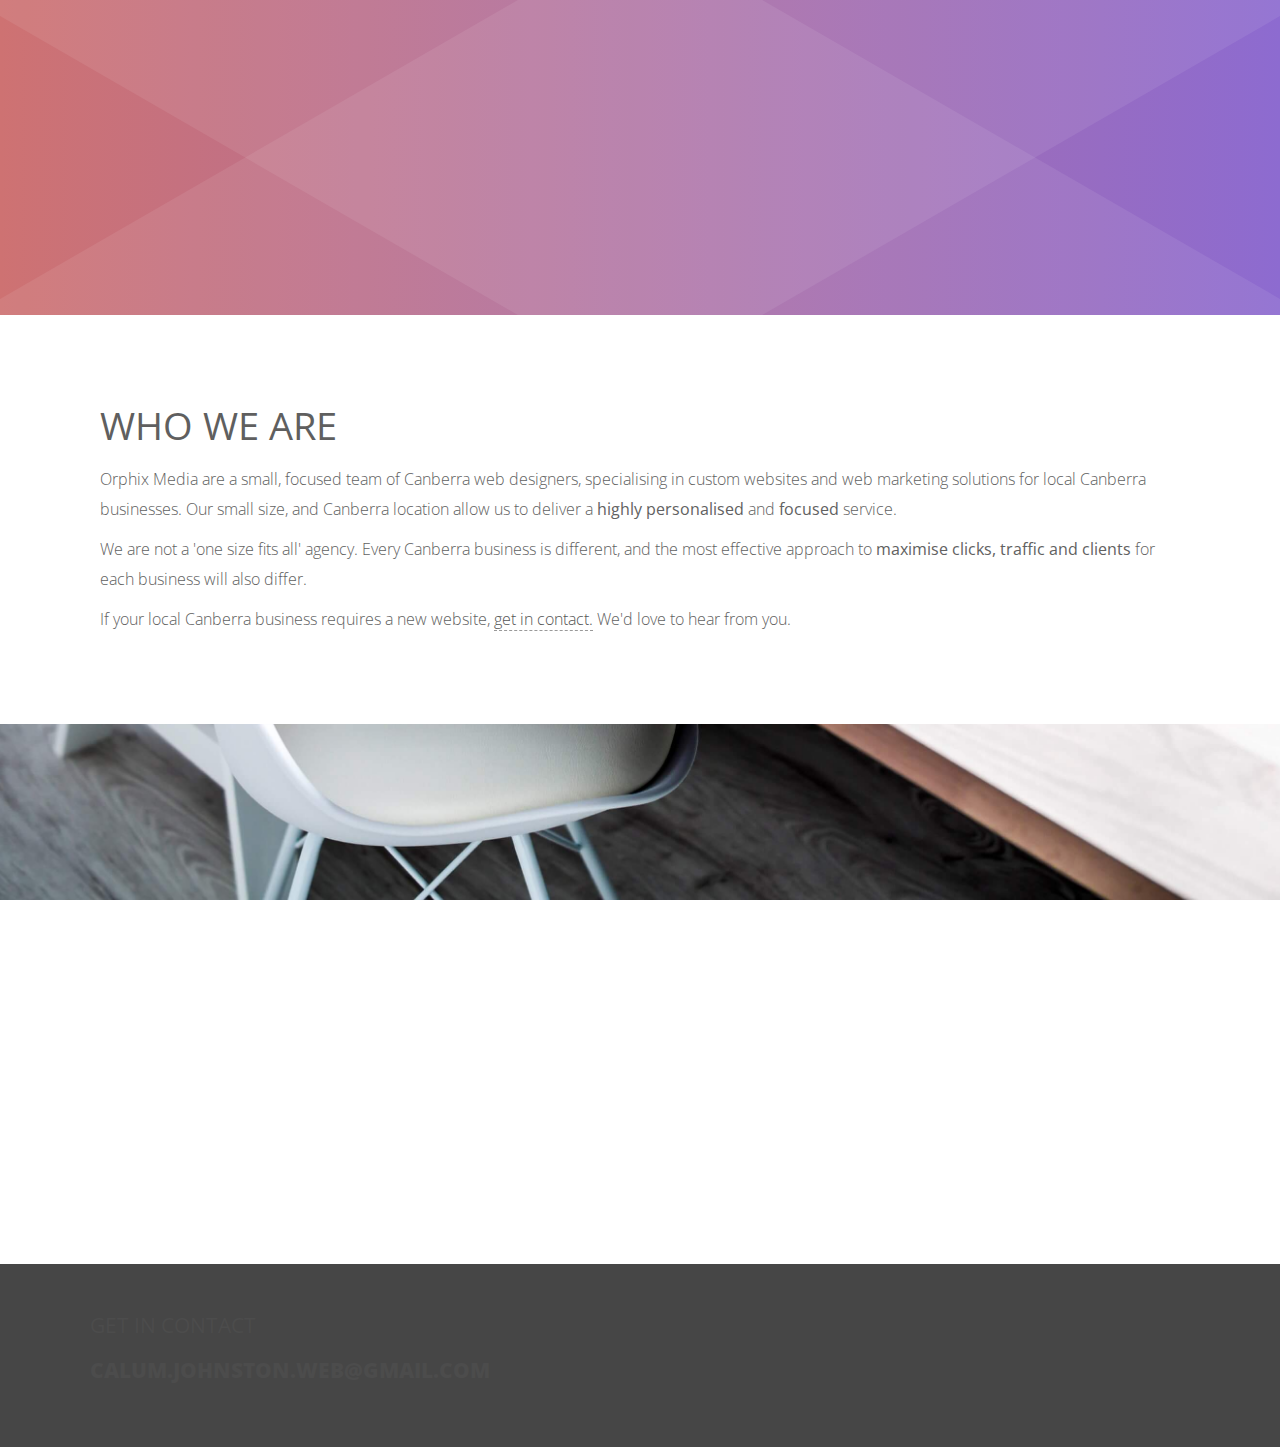
==== about-us/index.html @ 87609a52 "Emails" ====
<!doctype html>
<html>
    <head>
        <meta name="viewport" content="width=device-width, initial-scale=1">
        <meta charset="utf-8">
        <meta name="description" itemprop="description" content="We're Orphix Media, a Canberra based web design studio. We design, develop, and optimise websites for local businesses in Canberra - increasing clicks, traffic, and driving clients." />
        <meta name="keywords" itemprop="keywords" content="Canberra based web design, web design in canberra, canberra web designer, web design canberra, freelance web design, web designer, web developer, custom websites, custom web design" />
        <title>Orphix Media | Web Design Canberra </title>
        <link href="https://fonts.googleapis.com/css?family=Open+Sans:300,600" rel="stylesheet">
        <link href='https://fonts.googleapis.com/css?family=Merriweather:300,700' rel='stylesheet' type='text/css'>
        <link href="https://maxcdn.bootstrapcdn.com/font-awesome/4.4.0/css/font-awesome.min.css" rel="stylesheet">
        <link href="../css/style.css" rel="stylesheet">
        <link rel="stylesheet" type="text/css" href="../css/default.css" />
        <link rel="stylesheet" type="text/css" href="../css/component.css" />

        <script src="../js/modernizr.custom.js"></script>
    </head>
    <body>

        <header>
            <div class="container">
                <a class="logo-link"  href="/"><h1 class="logo"><i class="fa fa-rocket"></i>orphix media</h1></a>
                <i class="fa fa-bars toggle-menu"></i>
                <nav>
                    <ul>
                         <li><a href="/" >Home</a></li>
                         <li><a href="/web-design-canberra" >Web Design</a></li>
                         <li><a href="/blog/tips-for-improving-your-website" >Blog</a></li>
                        <li><a href="mailto:calum.johnston.web@gmail.com" >Contact us</a></li>
                    </ul>
                </nav>
            </div>
        </header>

        <section class="splash" style="height:35vh">
            <div class="container intro">
                <div class="lead-container">
                    <h1 id="lead-text">About Us</h1>
                    <h2><b>Orphix Media</b> Website Design Canberra</h2>
                    
               </div>
            </div>
        </section>

      <section class="upsell" style="padding:1em 0;background: #fff;padding: 5em 0;color: #616161;font-size: 16px;">
          <div style="max-width:1080px;margin:0 auto;">
            <h3 class="case-study-header" style="font-size:2.4em;color:#5f5f5f;margin:0;">WHO WE ARE</h3>
            <p>Orphix Media are a small, focused team of Canberra web designers, specialising in custom websites and web marketing solutions 
                for local Canberra businesses. Our small size, and Canberra location allow us to deliver a <b>highly personalised</b> 
                and <b>focused</b> service.</p>
            <p>We are not a 'one size fits all' agency. Every Canberra business is different, and the most effective approach to 
            <b> maximise clicks, traffic and clients</b> for each business will also differ.</p>
            <p>If your local Canberra business requires a new website, <a href="mailto:calum.johnston.web@gmail.com" style="border-bottom:1px dashed #999">get in contact.</a> We'd love to hear from you.</p>
            
    </div>   
        </section>
        <section id='laptop-desk' style="padding:0;height:60vh;background-position:top"></section>
        
        <section style="background: #464646;padding: 2em 0;">
            <div class="container intro">

                <div>
                    <h3 class="case-study-header" style="opacity:0.6;font-size:1.4em;margin:0"><a style='color:unset;text-align:left;display:inline;line-height:45px;' href="mailto:calum.johnston.web@gmail.com" >GET IN CONTACT<br><span style="font-weight:800;">calum.johnston.web@gmail.com</span></a></h3>
                </div>

            </div>
        </section>

        <script src="http://code.jquery.com/jquery-1.11.3.min.js"></script>
        <script src="../js/grid.js"></script>
        <script src="../js/script.js"></script>
    		<script>
    			$(function() {
    				Grid.init();
                });
                
                var offset = $('.upsell').offset().top;
                var navbar = $('header');
                var navbar_items = $('.logo,nav ul li a,header .toggle-menu');

                function navBarColor(){
                   
                    console.log("hello");
                    position = $(this).scrollTop();
                    if (position < offset) {
                        navbar.css('background', 'transparent');
                        navbar.css('border-bottom', 'none');
                        navbar_items.css('color','#fff');
                    }
                    else {
                        navbar.css('background', '#fff');
                        navbar.css('border-bottom', '1px solid #ececec');
                        navbar_items.css('color','#000');
                    }
                    ;
                }

                navBarColor();
                window.addEventListener('scroll', navBarColor);
                

    		</script>


    </body>
</html>
---- css/style.css ----
/* Animations */

@keyframes pulse {
  0%   { transform: scale(1); }
  50% { transform: scale(0.8); }
  100% { transform: scale(1); }
}

@keyframes spin {
  0%   { transform: rotate(30deg); }
  100% { transform: rotate(160deg); }
}
@keyframes spin2 {
  0%   { transform: rotate(0deg); }
  100% { transform: rotate(130deg); }
}
@keyframes slideInFromLeft {
  0% {
    opacity:0;
    transform: translateX(-30%);
  }
  100% {
    opacity:1;
    transform: translateX(0);
  }
}
@keyframes fadeIn {
  0% {
    opacity:0;
    transform: translateY(-100%);
  }
  50% {
    opacity:0.2;
    
  }
  100% {
    opacity:1;
    transform: translateY(0%);
  }
}
/* End Animations */

/* Resets, Clears & Defaults */

*, *:after, *:before {
    box-sizing: border-box;
}
html{
    overflow-y:auto;
}
body, input, textarea{
    padding: 0; margin: 0;
    font-family: 'Open Sans', sans-serif;
    font-size: 16px;
    line-height: 30px;
    color: #555;
    font-weight: 300;
}
input:focus, textarea:focus{
    outline: 0;
}

.bold-text{
  font-weight: bold;
}
h1, h2, h3, p{
    margin: 0 0 20px 0;
    position: relative;
    z-index: 6;
}
p.code{
    font-family:monospace;
    color:#888;
    padding-left:10px;
    border-left:3px solid #dcdcdc;
}
h1{
    font-size: 48px;
    line-height: 48px;
    font-weight: 300;

}
h2{
    font-size: 28px;
    font-weight: 300;
}
h3{
    font-size: 20px;
    font-weight: 600;
}

a{
    color: #999;
    text-decoration: none;
}


img{
    max-width: 100%;
}

::selection {
  background: #eee; /* WebKit/Blink Browsers */
}
::-moz-selection {
  background: #eee; /* Gecko Browsers */
}

p{
    font-size:16px;
}
/* End Resets, Clears & Defaults */

.container{
    width: 100%;
    max-width: 1100px;
    margin: 0 auto;

}
header{
    animation: 1s ease-out 0s 1 fadeIn;
    -webkit-animation-delay: 500ms; /* Safari 4.0 - 8.0 */
    animation-delay: 400ms;
    transform:translateY(-100%);
    animation-fill-mode: forwards;
}
#lead-text{
    width:440px;
    text-align:right;
}
.splash .container h2{
    width:100%;
    text-align:right;
}
.splash .container a{
    width:150px;
    text-align: left!important;
    margin-left:250px;
}
section{
    padding: 75px 20px;
}
.lead-container{
    animation: 800ms ease-out 0s 1 slideInFromLeft;
    animation-fill-mode: forwards;
    transform:translateX(-30%);
    animation-delay: 300ms;
    opacity:0;
    margin: 0 auto;
    width: 470px;
    border-right: 5px solid rgba(255,255,255,0.12);
    padding-right: 30px;
    cursor: default;
}

.case-study-header{
    font-family: 'Open Sans', helvetica, Arial, sans-serif;
    width: auto;
    border-bottom: none;
    font-size: 5.4rem;
    line-height: unset;
    padding: 0.4em 0.5rem 1.5rem 0;
    font-weight: 400;
    color: #505050;
    text-transform: uppercase;
    text-align: left;
}
article{
    font-family: 'Merriweather', Arial, sans-serif;
    margin-bottom:8em
}
article h4{
    color:#000;
    font-weight:600;
}
.example-code{
    padding-left: 1em;
    margin-top: 2em;
    border-left: 3px solid #e8e8e8;
}
.example-buttons{
    position: relative;
    bottom: -90px;
    text-align:right;
    width:100%;
    overflow:hidden;
    margin-right:10px;
}
.example-buttons p{
    font-family:'Segoe UI', Helvetica, Arial, sans-serif;
    font-size:1em;
    letter-spacing:1px;
    float:right;
    padding:0.2em 0.8em;
    border-radius:2px;
    text-transform: uppercase;
    font-weight:600;
}

pre{
    color:#888;
    margin-bottom:1em;
    border-left:3px solid #e8e8e8;
    padding-left:1em;
}
article p {
    color:#444;
    font-size:18px;
    margin-bottom:0.8em;
    font-family:'Merriweather', Arial, sans-serif;
  }
.ethos{
    padding-top: 4em;
    min-height: 350px;
}
.contact{
    height:50vh;
    min-height: 400px;
    padding: 0;
    padding-top: 40px;
}
#laptop-glow{
    background:url("../images/laptop-glow.jpg");
    background-position: center;
    background-size:cover;
    background-attachment: fixed;
    height:80vh;
}
#laptop-desk{
    background:url("../images/laptop-desk.jpg");
    background-position: center;
    background-size:cover;
    background-attachment: fixed;
    height:80vh;
}
.icon{
    font-size:2rem;
    color:#b66f94;
    margin-right:15px;
    width: 1.2em;
    display: inline-block;
}

.package-list li{
    padding:0.5em 0;
}
/* Features */
.features{
    overflow:hidden;
}
.feature{
    width:25%;
    float:left;
    padding:2em
}
.feature-title{
    font-weight:600;
}
#contact-div{
    padding:2em;
    width:35em;
    overflow:hidden;
    background:#fff;
    margin:0 auto;
}
#contact-div h3{
    width:100%;
    border-bottom:none;
    line-height: 1.25em;
    font-weight:800;
    font-size:3em;
    margin-bottom:0
}
#contact-div p{
    font-size:1.4em;
}
/*About us*/
.about-us{
    display:flex;
    align-items:center;
    height:500px;
}
.about-us div{
    max-width:1100px;
    margin: 0 auto;
    text-align: center;
}
.about-us div h2{
    font-size:4.2em;
    width: 1100px;
    line-height:1.3em;
    background: #EDEDED;
    padding:5px 20px 10px 20px;
}
.about-us div p{
    font-size:20px;
}
#tag-mobile{
    display:none;
}
.title-header{
    display:flex;
    align-items:center;
    height:140px;
}
.title-header h1{
    height:30%;
}
.title-header h1 div{
    min-width:230px;
    font-size: 34px;

    margin-bottom: 30px;
    height: 100%;
    width:30%;
    padding-right:30px;
    text-align: right;
    border-right:1px solid #999;
    display: flex;
    align-items: center;
    justify-content: flex-end;
}
/* portfolio */

.portfolio{
    background: #f9f9f9;
    padding: 0;
    overflow: auto;
    padding-top: 40px;
}
p{
    margin-bottom:10px;
}
article#hg{
    overflow: auto;
    height:auto;
    margin:0 auto;
    font-family:'Open Sans';
}
#hg p{
    font-family:'Open Sans';
    font-size:16px;
}
.title{
    float:left;
    width:30%;
    min-width:230px;
    margin-top:40px;
    border-right:1px solid #999;
    padding-right:30px;
    padding-top:0px;
    text-align: right;
    height:400px;
    transition:all 250ms ease-in-out;
}
.title h1{
    font-size:34px;
    margin-bottom:30px;
    line-height:40px;
}
.portfolio-image{
    padding:0px 0px;

}
.portfolio-right{
    float:left;
    width:70%;
    margin-top:40px;
    margin-bottom:100px;

}

.problem,.solution{
    width:50%;
    max-width:550px;
    float:left;
    padding:0px 40px;
}
.problem{

    padding-bottom: 0px;
}
.solution{
    padding-top:0px;
}

h3{
    font-weight:400;
    text-decoration: none;
    line-height:18px;
    padding-bottom: 3px;
}


@media (max-width: 1450px){

    .title{
        width:30%;

    }
}

@media (max-width: 900px){
    .about-us div{
        width:480px;
    }
    .about-us div h2{
        font-size:2.3em;
        width:auto;
        padding:5px 10px 10px 10px;
    }
    .problem,.solution{
        width:100%;
    }
    .solution h3{
        margin-top:40px;
    }
    .demo-div,.demo-img{
        width:100%!important;
    }
    .package-list{
        width:100%!important;
        margin:0!important;
    }
}
@media (max-width: 800px){
    .title{
        width:230px;
    }
    .portfolio-right{
        float:none;
        width:auto;
        overflow:auto;

    }
    .lead-container{
        width:unset!important;
    }
    .case-study-header{
        font-size:1.4em!important;
    }
    .feature{
        width:100%;
    }
 
}
@media (max-width: 580px){
    .about-us{
        height: 500px;
    }
    #tag-mobile{
        display: block;
        width: 180px;
        text-align: right;
    }
    #tag-mobile div{
        background: #EDEDED;
        display: inline-block;
        margin: 5px 0px;
        font-size: 32px;
        padding: 7px;
        width: auto;
    }
    .about-us div p{
        margin-top:40px;
        width: 100%;
        padding: 0px 30px;
    }
    .about-us div h2{
        display:none;
    }
    .portfolio{
        width:100%;
    }
    .title{
        height: auto;

        width:100%;
        margin: 0 auto;
    }
    .portfolio-right{
        padding-top:60px;
        width:100%;

    }
    .problem,.solution{
        padding-left:0px;
        padding-right:0px;
    }
    .title-header h1 div{
        width:100%;
    }
}
@media (max-width: 490px){
    .lead-container{
        width:300px;
        margin-top:-20px;
        text-align: right;
    }
    #lead-text{
        line-height:35px;
        width:auto;
        font-size:26px;
    }
    #sub-text{
        font-size:18px;
        width:auto;
    }
    .splash .container a{
        margin:0;
    }

}

@media (max-width: 340px){
    .lead-container{
        width:240px;
    }
    #lead-text{
        font-size:28px;
    }
    #sub-text{
        font-size:16px;
    }
}
.btn{
    display: inline-block;
    padding: 15px 30px;
    border-radius: 50px;
    color: #fff;
    border: 1px solid #fff;
    transition: 200ms;
    background: transparent;
    cursor: pointer;
}
.btn:hover{
    text-decoration: none;
    background: rgba(255,255,255,0.1);
}
.btn.yellow{
    color: #fbc93d;
    border: 1px sod #fbc93d;
}
.btn.smaller{
    padding: 10px 25px;
}
.btn .fa{
    margin-left: 10px;
}

header{

    padding: 0 20px;
    position: fixed;
    top: 0; left: 0;
    width: 100%;
    z-index: 200;
}
header .logo{
    float: left;
    font-family: 'Open Sans', sans-serif;
    padding: 13px 0;
    color:white;
    font-weight: 300;
    font-size: 22px;
    line-height: 30px;
    margin: 0;
}
header .logo .fa{
    font-size: 16px;
    position: relative;
    top: -1px;
    margin-right: 7px;
}
header nav{
    float: right;
}
header nav ul{
    padding: 0;
    margin: 0;
}
header nav ul li{
    display: inline-block;
    float: left;
}
header nav ul li a{
    display: inline-block;
    padding: 15px 20px;
    color: #fff;
    transition: 200ms;
}
header nav ul li a:hover, header nav ul li a.active{
    text-decoration: none;
    background: rgba(255,255,255,0.1);
}
header .toggle-menu{
    display: none;
}

.splash{
    background: linear-gradient(to right, #ce7272, #8d6bd0);
    height: 70vh;
    overflow: hidden;
    position: relative;
}
.splash:after{
    content: "";
    display: block;
    position: absolute;
    top: -40px; right: -40px; bottom: -40px; left: -40px;
    background: rgba(255,255,255,0.08);
    transform: rotate(30deg);
    animation: spin 60s infinite linear;
}
.splash:before{
    content: "";
    display: block;
    position: absolute;
    top: -40px; right: -40px; bottom: -40px; left: -40px;
    background: rgba(255,255,255,0.08);
    transform: rotate(150deg);
    animation: spin2 50s infinite linear;
}
.splash .container{
    color:#eee;
    position: relative;
    top: 48%;
    transform: translateY(-50%);
    z-index: 5;
}
.splash .container h1 .title-bold{
  font-weight:600;
}
.splash h2{
    margin-bottom: 40px;
    opacity: 0.6;
    font-size:22px;
}

.overview{
    text-align: center;

}
.overview:hover > div > div{
    transform:scale(1.0);
    transition:all 250ms ease-in-out;
}
.overview > div > div{
    float: left;
    padding:40px;

}
.overview > div > div:hover{
    transform:scale(1.05);
    transition:all 250ms ease-in-out;
}
.overview .fa{
    display: inline-block;
    font-size: 50px;
    width: 100px;
    height: 100px;
    border-radius: 50px;
    background: #f6f6f6;
    margin-bottom: 20px;
    padding-top: 25px;
}
.overview p{
    margin-bottom: 0;
}
.recent-projects{
    text-align: center;
}
.recent-projects > div > div{
    float: left;
    width: 33%;
    padding: 0 40px 0 40px;
}
.recent-projects .fa{
    display: inline-block;
    font-size: 50px;
    width: 100px;
    height: 100px;
    border-radius: 50px;
    background: #f6f6f6;
    margin-bottom: 20px;
    padding-top: 25px;
}
.recent-projects p{
    margin-bottom: 0;
}

.greybg{
    background: #33C1B4;
}
.blocks{
    display: flex;
    justify-content: space-between;
}
.blocks div{
    width:25%;
    min-width:250px;
}
.about{
    background: #33C1B4;
    position: relative;
    overflow: hidden;
    color:white;

}

.about img{
    position: absolute;
    top: 100px;
    left: 55%;
}
.about:nth-of-type(even) img{
    right: auto;
    left: 55%;
}
.about > div > div{
    width: 50%;
    float: left;
}
.about > div > div > p{
    margin-bottom: 40px;
}
.about:nth-of-type(odd) > div > div{
    float: left;
}
.about ul{
    margin: 0;
    padding: 0;
}
.about ul li{
    display: block;
    margin-bottom: 40px;
    padding-bottom: 20px;
}
.about ul li:last-child{
    margin-bottom: 0;
    padding-bottom: 0;
    border-bottom: 0;
}
.about ul li h3{
    margin: 0 0 5px 0;
    letter-spacing:1.2pt;
    font-weight:300;
}
.about ul li p:last-child{
    margin: 0;
}
.about ul li .fa{
    float: left;
    font-size: 24px;
    background: white;
    color: #33C1B4;
    width: 50px;
    height: 50px;
    display: inline-block;
    text-align: center;
    padding-top: 13px;
    border-radius: 25px;
    margin-right: 20px;
    margin-top: 7px;
}
.checkmark{
  color: #33C1B4;!important;
  font-size:26px!important;
  background:none!important;
  margin-right:20px;

}
.about ul li p{
    overflow: hidden;
}
section.components{
display:flex!important;
justify-content: flex-end!important;
}
section.components h1{
  margin-bottom:40px;
}
section.components li{
  list-style:none;
  padding-bottom:10px;
}





footer{
    background: #222;
    color: #ccc;
    padding: 0 20px;
}
footer .copyright{
    float: left;
    padding: 15px 0;
}
footer .copyright p{
    margin: 0;
}
footer .copyright a{
    color: #fff;
}
footer .social{
    float: right;
    padding: 15px 0;
}
footer .social a{
    margin-left: 10px;
    font-size: 20px;
    color: #ccc;
}
footer .social a:hover{
    color: #fff;
}

@media (max-width: 840px){
    section{
        padding: 80px 40px;
    }
    
    .splash .container h1,h2{
        padding: 0px 0px;
    }
    .recent-projects > div > div{
        padding: 0 20px;
    }
    .about img{
        right: 65%;
    }
    .about:nth-of-type(even) img{
        left: 65%;
    }
    .about > div > div{
        width: 60%;

    }
    .overview{
        padding-top:40px;
    }
    .overview > div{
        flex-direction:column;
        justify-content:center;
    }
    .overview > div > div{
        width:100%;
        margin-bottom:20px;
        border: ;
    }
    .overview > div > div p{
        padding:15px;
    }
    header nav ul li a{
        padding: 15px;
    }
    .pricing > div > div{
        width: 100% !important;
        float: none;
        margin: 0 0 20px 0 !important;
        box-shadow: none !important;
    }
    .pricing > div > div h3{
        background: #555 !important;
        color: #fff !important;
    }
    .pricing h2{
        margin-bottom: 40px;
    }
    #laptop-glow{
        height:30vh;
    }
    #laptop-desk{
        height:unset!important;
        padding:0!important;
    }
    #contact-div h3{
        font-size:2em;
        line-height:45px;
    }
    #contact-div h4{
        font-size:1.2em!important;
        line-height:24px;
    }
    #contact-div p{
        font-size:1em;
    }
    #contact-div .icon{
        float:left;
    }
    .case-study-header{
        font-size: 1.4rem;
        line-height: 35px;
        color:#505050
    }
    .package li{
        margin-bottom:1.4em
    }
    .ethos{
        padding-top:unset;
    }
    section{
        padding: 10px 30px!important;
    }
}

@media (max-width: 600px){
    .splash{
        padding: 100px 10px 40px 10px;
    }
    .recent-projects > div > div{
        float: none;
        width: 100%;
        margin-bottom: 40px;
        padding: 0;
    }
    .recent-projects > div > div:last-child{
        margin-bottom: 0;
    }
    .recent-projects p{
        overflow: hidden;
    }
    .about img{
        display: none;
    }
    .about > div > div{
        width: 100%;
        float: none;
    }
    .overview > div > div{
        float: none;
        width: 100%;
        margin-bottom: 40px;
        padding: 0;
    }
    .overview > div > div:last-child{
        margin-bottom: 0;
    }
    .overview p{
        overflow: hidden;
    }
    header nav{
        float: none;
        position: fixed;
        top: 56px;
        left: -300px;
        bottom: 0;
        width: 100%;
        max-width: 300px;
        background: #333;
        transition: 200ms;
    }
    header nav.visible{
        left: 0px;
        height: 100vh;
    }
    header nav ul li{
        display: block;
        float: none;
        width: 100%;
    }
    header nav ul li a{
        display: block;
        width: 100%;
        border-bottom: 1px solid rgba(255,255,255,0.1);

    }
    header .toggle-menu{
        display: block;
        color: white;
        position: absolute;
        right: 10px;
        top: 13px;
        font-size: 28px;
    }
    footer{
        text-align: center;
    }
    footer .copyright, footer .social{
        float: none;
    }
    footer .social{
        padding-top: 0;
    }
    .contact h1{
      font-size:18px;
    }
}
---- css/default.css ----
/* General Demo Style */
html { height: 100%; }

*,
*:after,
*:before {
	-webkit-box-sizing: border-box;
	-moz-box-sizing: border-box;
	box-sizing: border-box;
	padding: 0;
	margin: 0;
}

/* Clearfix hack by Nicolas Gallagher: http://nicolasgallagher.com/micro-clearfix-hack/ */
.clearfix:before,
.clearfix:after {
    content: " ";
    display: table;
}

.clearfix:after {
    clear: both;
}

.clearfix {
    *zoom: 1;
}

body {
    font-weight: 300;
    font-size: 15px;
    color: #333;
    overflow: scroll;
    overflow-x: hidden;
}

a {
	color: #555;
	text-decoration: none;
}

.container {
	width: 100%;
	position: relative;
}

.container > header {
	width: 90%;
	max-width: 1240px;
	margin: 0 auto;
	position: relative;
	padding: 0 30px 50px 30px;
}

.container > header {
	padding: 60px 30px 50px;
	text-align: center;
}

.container > header h1 {
	font-size: 34px;
	line-height: 38px;
	margin: 0 auto;
	font-weight: 700;
	color: #333;
}

.container > header h1 span {
	display: block;
	font-size: 20px;
	font-weight: 300;
}

.main > p {
	text-align: center;
	padding: 50px 20px;
}

/* Header Style */
.codrops-top {
	line-height: 24px;
	font-size: 11px;
	background: #fff;
	background: rgba(255, 255, 255, 0.5);
	text-transform: uppercase;
	z-index: 9999;
	position: relative;
	box-shadow: 1px 0px 2px rgba(0,0,0,0.2);
}

.codrops-top a {
	padding: 0px 10px;
	letter-spacing: 1px;
	color: #333;
	display: inline-block;
}

.codrops-top a:hover {
	background: rgba(255,255,255,0.8);
	color: #000;
}

.codrops-top span.right {
	float: right;
}

.codrops-top span.right a {
	float: left;
	display: block;
}
---- css/component.css ----
.og-grid {
	list-style: none;
	padding: 20px 0;
	margin: 0 auto;
	text-align: center;
	width: 100%;
	max-height: 650px;
}
.og-grid img{
	-webkit-filter: grayscale(100%);
	filter: grayscale(100%);
	transition: all 100ms;
}
.og-grid img:hover{
	-webkit-filter: grayscale(0%);
	filter: grayscale(0%);
}
.og-expander img, .og-expanded img{
	-webkit-filter: grayscale(0%);
	filter: grayscale(0%);
}

.og-grid li {
	display: inline-block;
	margin: 10px 5px 0 5px;
	vertical-align: top;
	height: 250px;
}

.og-grid li > a,
.og-grid li > a img {
	border: none;
	outline: none;
	display: block;
	position: relative;
}

.og-grid li.og-expanded > a::after {
	top: auto;
	border: solid transparent;
	content: " ";
	height: 0;
	width: 0;
	position: absolute;
	pointer-events: none;
	border-bottom-color: #F9F9F9;
	border-width: 15px;
	left: 50%;
	margin: -20px 0 0 -15px;
}

.og-expander {
	position: absolute;
	background: #F9F9F9;
	top: auto;
	left: 0;
	width: 100%;
	margin-top: 10px;
	text-align: left;
	max-height: 400px;
	overflow: hidden;
}

.og-expander-inner {
	padding: 50px 30px;
	max-height: 400px;
}

.og-close {
	position: absolute;
	width: 40px;
	height: 40px;
	top: 20px;
	right: 20px;
	cursor: pointer;
}

.og-close::before,
.og-close::after {
	content: '';
	position: absolute;
	width: 100%;
	top: 50%;
	height: 1px;
	background: #888;
	-webkit-transform: rotate(45deg);
	-moz-transform: rotate(45deg);
	transform: rotate(45deg);
}

.og-close::after {
	-webkit-transform: rotate(-45deg);
	-moz-transform: rotate(-45deg);
	transform: rotate(-45deg);
}

.og-close:hover::before,
.og-close:hover::after {
	background: #333;
}

.og-fullimg,
.og-details {
	width: 50%;
	float: left;
	height: 100%;
	overflow: hidden;
	position: relative;
}

.og-details {
	padding: 0 40px 0 20px;
}

.og-fullimg {
	text-align: center;
}

.og-fullimg img {
	display: inline-block;
	max-height: 100%;
	max-width: 100%;
}

.og-details h3 {
	font-weight: 300;
	font-size: 42px;
	padding: 40px 0 10px;
	margin-bottom: 10px;
	line-height: 1.1em;

}

.og-details p {
	font-weight: 400;
	font-size: 16px;
	line-height: 22px;
	color: #999;
}

.og-details a.expand-link {
	font-weight: 700;
	font-size: 16px;
	color: #333;
	text-transform: uppercase;
	letter-spacing: 2px;
	padding: 10px 20px;
	border: 3px solid #333;
	display: inline-block;
	margin: 30px 0 0;
	outline: none;
}

.og-details a.expand-link::before {
	content: '\2192';
	display: inline-block;
	margin-right: 10px;
}

.og-details a.expand-link:hover {
	border-color: #999;
	color: #999;
}

.og-loading {
	width: 20px;
	height: 20px;
	border-radius: 50%;
	background: #ddd;
	box-shadow: 0 0 1px #ccc, 15px 30px 1px #ccc, -15px 30px 1px #ccc;
	position: absolute;
	top: 50%;
	left: 50%;
	margin: -25px 0 0 -25px;
	-webkit-animation: loader 0.5s infinite ease-in-out both;
	-moz-animation: loader 0.5s infinite ease-in-out both;
	animation: loader 0.5s infinite ease-in-out both;
}

@-webkit-keyframes loader {
	0% { background: #ddd; }
	33% { background: #ccc; box-shadow: 0 0 1px #ccc, 15px 30px 1px #ccc, -15px 30px 1px #ddd; }
	66% { background: #ccc; box-shadow: 0 0 1px #ccc, 15px 30px 1px #ddd, -15px 30px 1px #ccc; }
}

@-moz-keyframes loader {
	0% { background: #ddd; }
	33% { background: #ccc; box-shadow: 0 0 1px #ccc, 15px 30px 1px #ccc, -15px 30px 1px #ddd; }
	66% { background: #ccc; box-shadow: 0 0 1px #ccc, 15px 30px 1px #ddd, -15px 30px 1px #ccc; }
}

@keyframes loader {
	0% { background: #ddd; }
	33% { background: #ccc; box-shadow: 0 0 1px #ccc, 15px 30px 1px #ccc, -15px 30px 1px #ddd; }
	66% { background: #ccc; box-shadow: 0 0 1px #ccc, 15px 30px 1px #ddd, -15px 30px 1px #ccc; }
}
@media screen and (max-width: 1000px){
	.og-grid{max-height:600px;}
	.og-grid a, .og-grid li, .og-grid img{max-width:240px!important;}

}
@media screen and (max-width: 830px) {
	.og-expander h3 { font-size: 32px; }
	.og-expander p { font-size: 13px; }
	.og-expander a { font-size: 12px; }
	.og-grid{max-height:450px;}
	.og-grid a, .og-grid li,.og-grid img{max-width:200px!important;}
	.overview{
		padding-bottom:20px;
	}
	.feature{
		padding-top:20px;
	}
}

@media screen and (max-width: 650px) {

	.og-fullimg { display: none; }
	.og-details { float: none; width: 100%; }

}
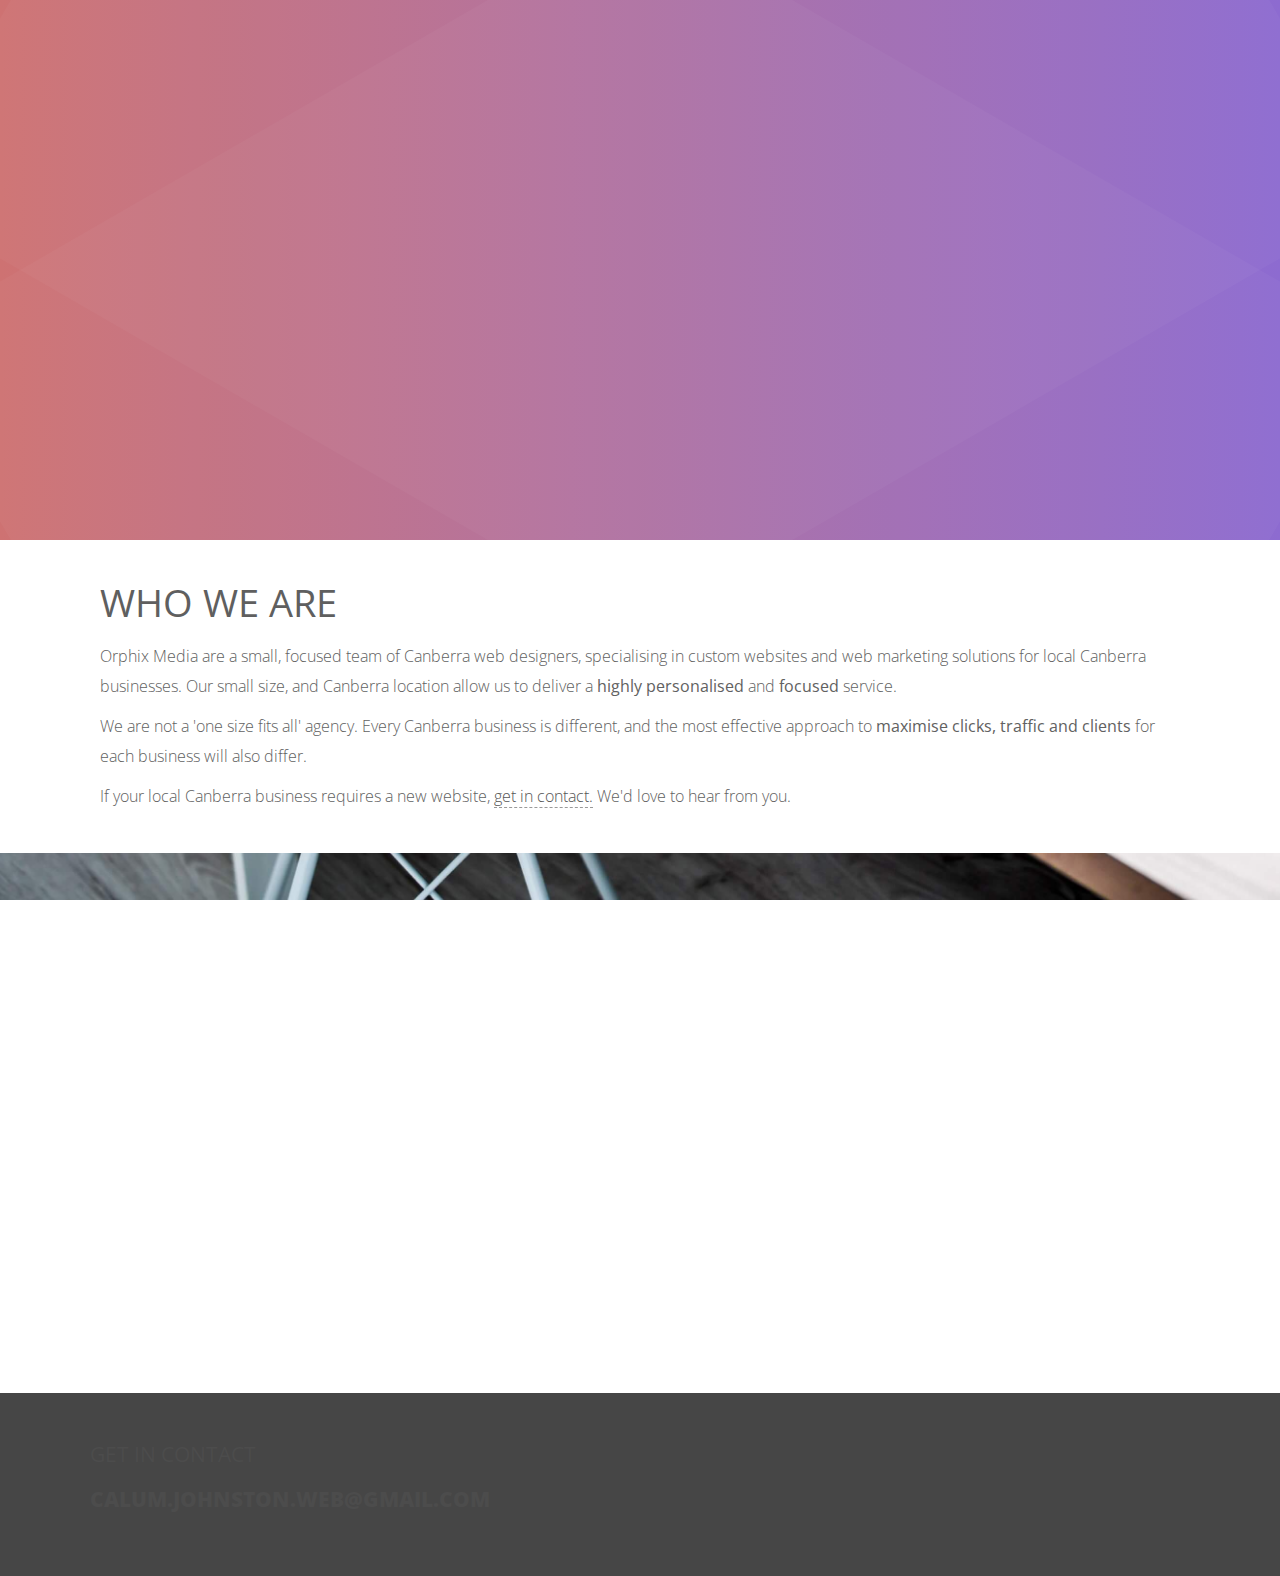
==== commit 09887cd5: "jquery fix" ====
--- a/about-us/index.html
+++ b/about-us/index.html
@@ -66,7 +66,7 @@
             </div>
         </section>
 
-        <script src="http://code.jquery.com/jquery-1.11.3.min.js"></script>
+        <script src="https://code.jquery.com/jquery-1.11.3.min.js"></script>
         <script src="../js/grid.js"></script>
         <script src="../js/script.js"></script>
     		<script>
--- a/css/style.css
+++ b/css/style.css
@@ -138,7 +138,7 @@
     margin-left:250px;
 }
 section{
-    padding: 75px 20px;
+    padding: 2em!important;
 }
 .lead-container{
     animation: 800ms ease-out 0s 1 slideInFromLeft;
@@ -149,7 +149,6 @@
     margin: 0 auto;
     width: 470px;
     border-right: 5px solid rgba(255,255,255,0.12);
-    padding-right: 30px;
     cursor: default;
 }
 
@@ -224,14 +223,14 @@
     background-position: center;
     background-size:cover;
     background-attachment: fixed;
-    height:80vh;
+    height:40vh;
 }
 #laptop-desk{
     background:url("../images/laptop-desk.jpg");
     background-position: center;
     background-size:cover;
     background-attachment: fixed;
-    height:80vh;
+    height:40vh;
 }
 .icon{
     font-size:2rem;
@@ -580,7 +579,7 @@
     margin: 0;
 }
 header nav ul li{
-    display: inline-block;
+    list-style:none;
     float: left;
 }
 header nav ul li a{
@@ -599,7 +598,8 @@
 
 .splash{
     background: linear-gradient(to right, #ce7272, #8d6bd0);
-    height: 70vh;
+    height: auto;
+    min-height: 60vh;
     overflow: hidden;
     position: relative;
 }
@@ -608,24 +608,22 @@
     display: block;
     position: absolute;
     top: -40px; right: -40px; bottom: -40px; left: -40px;
-    background: rgba(255,255,255,0.08);
+    background: rgba(255,255,255,0.03);
     transform: rotate(30deg);
-    animation: spin 60s infinite linear;
+    animation: spin 120s infinite linear;
 }
 .splash:before{
     content: "";
     display: block;
     position: absolute;
     top: -40px; right: -40px; bottom: -40px; left: -40px;
-    background: rgba(255,255,255,0.08);
+    background: rgba(255,255,255,0.03);
     transform: rotate(150deg);
-    animation: spin2 50s infinite linear;
+    animation: spin2 90s infinite linear;
 }
 .splash .container{
     color:#eee;
     position: relative;
-    top: 48%;
-    transform: translateY(-50%);
     z-index: 5;
 }
 .splash .container h1 .title-bold{
@@ -764,7 +762,7 @@
     margin-top: 7px;
 }
 .checkmark{
-  color: #33C1B4;!important;
+  color: #33C1B4!important;
   font-size:26px!important;
   background:none!important;
   margin-right:20px;
@@ -907,6 +905,15 @@
 }
 
 @media (max-width: 600px){
+    #analyser-loadingbar{
+        width:100%!important;
+        top:0!important;
+
+    }
+    #analyser-loadingbar-value{
+        margin-top:1.5em!important;
+        margin-bottom:1em!important;
+    }
     .splash{
         padding: 100px 10px 40px 10px;
     }
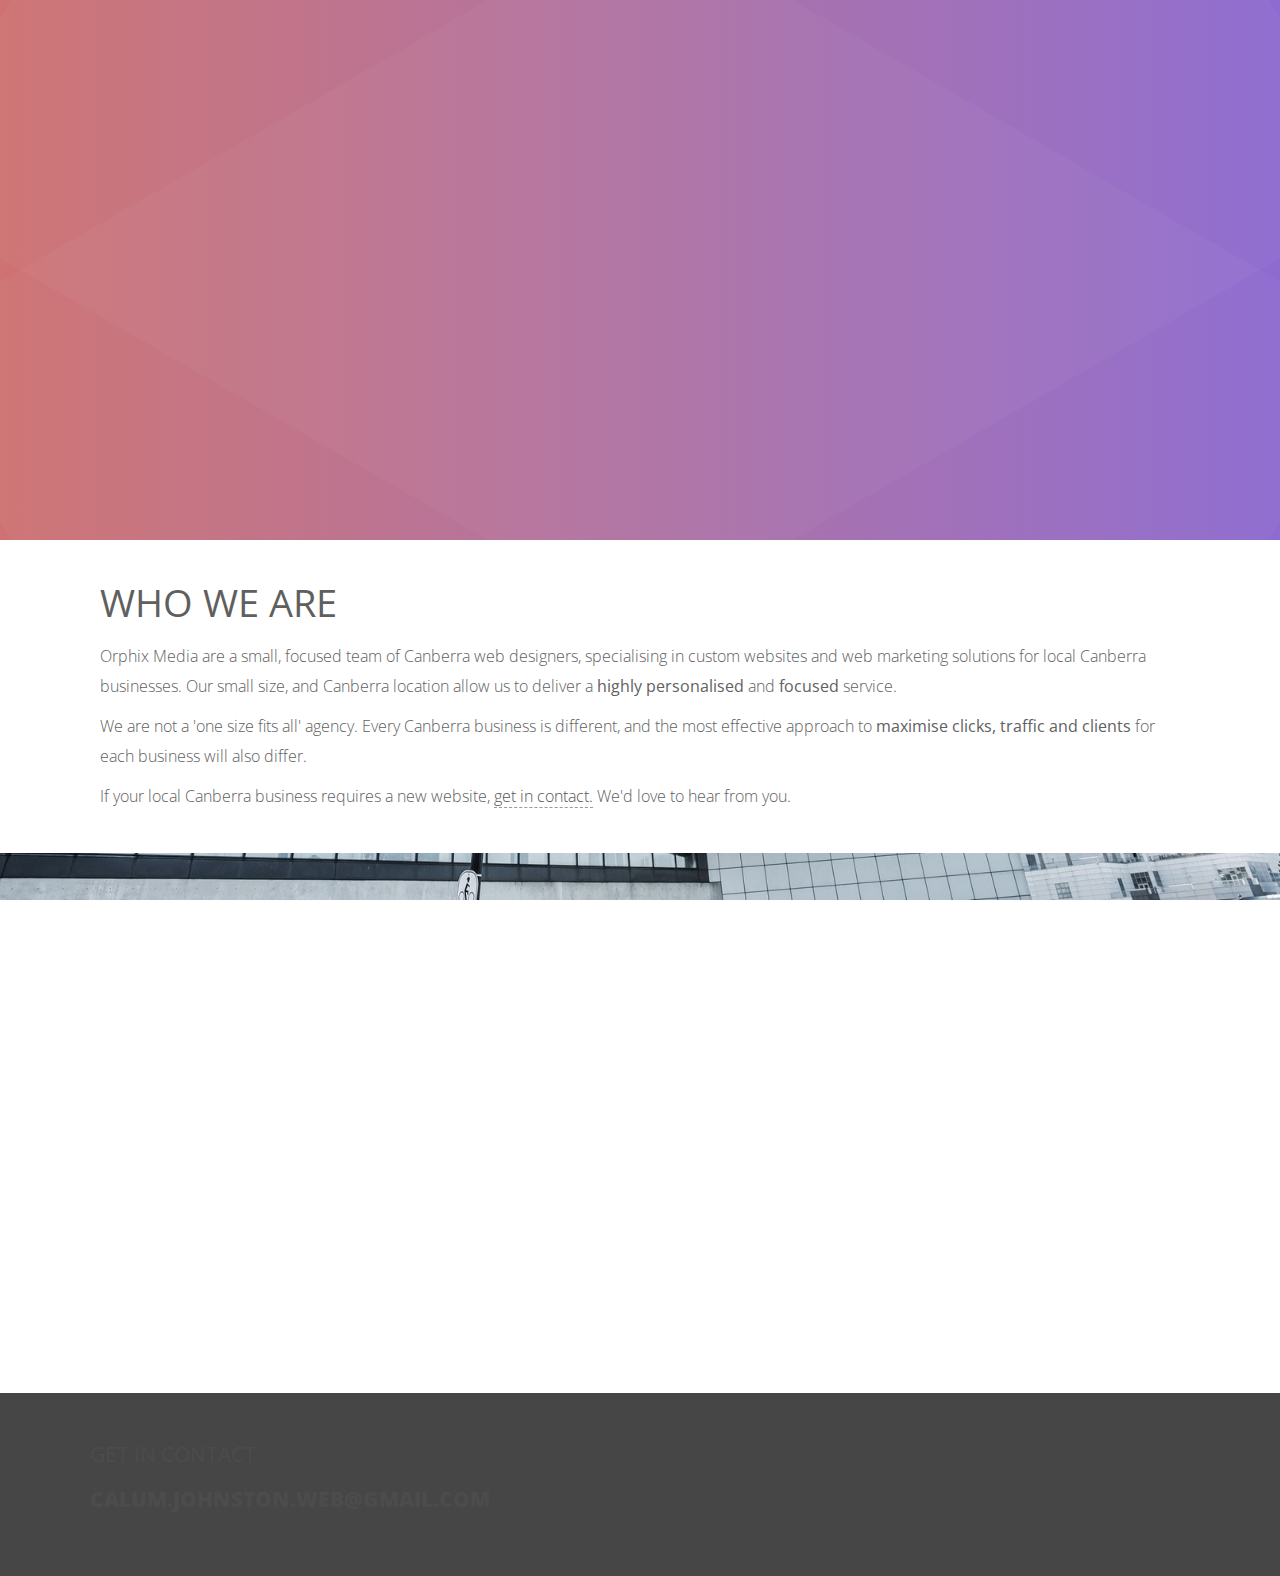
==== commit 63f39839: "tracking" ====
--- a/about-us/index.html
+++ b/about-us/index.html
@@ -1,106 +1,119 @@
 <!doctype html>
 <html>
-    <head>
-        <meta name="viewport" content="width=device-width, initial-scale=1">
-        <meta charset="utf-8">
-        <meta name="description" itemprop="description" content="We're Orphix Media, a Canberra based web design studio. We design, develop, and optimise websites for local businesses in Canberra - increasing clicks, traffic, and driving clients." />
-        <meta name="keywords" itemprop="keywords" content="Canberra based web design, web design in canberra, canberra web designer, web design canberra, freelance web design, web designer, web developer, custom websites, custom web design" />
-        <title>Orphix Media | Web Design Canberra </title>
-        <link href="https://fonts.googleapis.com/css?family=Open+Sans:300,600" rel="stylesheet">
-        <link href='https://fonts.googleapis.com/css?family=Merriweather:300,700' rel='stylesheet' type='text/css'>
-        <link href="https://maxcdn.bootstrapcdn.com/font-awesome/4.4.0/css/font-awesome.min.css" rel="stylesheet">
-        <link href="../css/style.css" rel="stylesheet">
-        <link rel="stylesheet" type="text/css" href="../css/default.css" />
-        <link rel="stylesheet" type="text/css" href="../css/component.css" />
 
-        <script src="../js/modernizr.custom.js"></script>
-    </head>
-    <body>
+<head>
+    <meta name="viewport" content="width=device-width, initial-scale=1">
+    <meta charset="utf-8">
+    <meta name="description" itemprop="description" content="We're Orphix Media, a Canberra based web design studio. We design, develop, and optimise websites for local businesses in Canberra - increasing clicks, traffic, and driving clients.">
+    <meta name="keywords" itemprop="keywords" content="Canberra based web design, web design in canberra, canberra web designer, web design canberra, freelance web design, web designer, web developer, custom websites, custom web design">
+    <title>Orphix Media | Web Design Canberra </title>
+    <link href="https://fonts.googleapis.com/css?family=Open+Sans:300,600" rel="stylesheet">
+    <link href='https://fonts.googleapis.com/css?family=Merriweather:300,700' rel='stylesheet' type='text/css'>
+    <link href="https://maxcdn.bootstrapcdn.com/font-awesome/4.4.0/css/font-awesome.min.css" rel="stylesheet">
+    <link href="../css/style.css" rel="stylesheet">
+    <link rel="stylesheet" type="text/css" href="../css/default.css" />
+    <link rel="stylesheet" type="text/css" href="../css/component.css" />
 
-        <header>
-            <div class="container">
-                <a class="logo-link"  href="/"><h1 class="logo"><i class="fa fa-rocket"></i>orphix media</h1></a>
-                <i class="fa fa-bars toggle-menu"></i>
-                <nav>
-                    <ul>
-                         <li><a href="/" >Home</a></li>
-                         <li><a href="/web-design-canberra" >Web Design</a></li>
-                         <li><a href="/blog/tips-for-improving-your-website" >Blog</a></li>
-                        <li><a href="mailto:calum.johnston.web@gmail.com" >Contact us</a></li>
-                    </ul>
-                </nav>
-            </div>
-        </header>
+    <script src="../js/modernizr.custom.js"></script>
+    <!-- Global site tag (gtag.js) - Google Analytics -->
+    <script async src="https://www.googletagmanager.com/gtag/js?id=UA-121799577-1"></script>
+    <script>
+        window.dataLayer = window.dataLayer || [];
 
-        <section class="splash" style="height:35vh">
-            <div class="container intro">
-                <div class="lead-container">
-                    <h1 id="lead-text">About Us</h1>
-                    <h2><b>Orphix Media</b> Website Design Canberra</h2>
-                    
-               </div>
-            </div>
-        </section>
+        function gtag() {
+            dataLayer.push(arguments);
+        }
+        gtag('js', new Date());
 
-      <section class="upsell" style="padding:1em 0;background: #fff;padding: 5em 0;color: #616161;font-size: 16px;">
-          <div style="max-width:1080px;margin:0 auto;">
-            <h3 class="case-study-header" style="font-size:2.4em;color:#5f5f5f;margin:0;">WHO WE ARE</h3>
-            <p>Orphix Media are a small, focused team of Canberra web designers, specialising in custom websites and web marketing solutions 
-                for local Canberra businesses. Our small size, and Canberra location allow us to deliver a <b>highly personalised</b> 
-                and <b>focused</b> service.</p>
-            <p>We are not a 'one size fits all' agency. Every Canberra business is different, and the most effective approach to 
-            <b> maximise clicks, traffic and clients</b> for each business will also differ.</p>
-            <p>If your local Canberra business requires a new website, <a href="mailto:calum.johnston.web@gmail.com" style="border-bottom:1px dashed #999">get in contact.</a> We'd love to hear from you.</p>
-            
-    </div>   
-        </section>
-        <section id='laptop-desk' style="padding:0;height:60vh;background-position:top"></section>
-        
-        <section style="background: #464646;padding: 2em 0;">
-            <div class="container intro">
+        gtag('config', 'UA-121799577-1');
+    </script>
+</head>
 
-                <div>
-                    <h3 class="case-study-header" style="opacity:0.6;font-size:1.4em;margin:0"><a style='color:unset;text-align:left;display:inline;line-height:45px;' href="mailto:calum.johnston.web@gmail.com" >GET IN CONTACT<br><span style="font-weight:800;">calum.johnston.web@gmail.com</span></a></h3>
-                </div>
+<body>
+
+    <header>
+        <div class="container">
+            <a class="logo-link" href="/">
+                <h1 class="logo"><i class="fa fa-rocket"></i>orphix media</h1>
+            </a>
+            <i class="fa fa-bars toggle-menu"></i>
+            <nav>
+                <ul>
+                    <li><a href="/">Home</a></li>
+                    <li><a href="/web-design-canberra">Web Design</a></li>
+                    <li><a href="/blog/tips-for-improving-your-website">Blog</a></li>
+                    <li><a href="mailto:calum.johnston.web@gmail.com">Contact us</a></li>
+                </ul>
+            </nav>
+        </div>
+    </header>
+
+    <section class="splash" style="height:35vh">
+        <div class="container intro">
+            <div class="lead-container">
+                <h1 id="lead-text">About Us</h1>
+                <h2><b>Orphix Media</b> Website Design Canberra</h2>
 
             </div>
-        </section>
+        </div>
+    </section>
 
-        <script src="https://code.jquery.com/jquery-1.11.3.min.js"></script>
-        <script src="../js/grid.js"></script>
-        <script src="../js/script.js"></script>
-    		<script>
-    			$(function() {
-    				Grid.init();
-                });
-                
-                var offset = $('.upsell').offset().top;
-                var navbar = $('header');
-                var navbar_items = $('.logo,nav ul li a,header .toggle-menu');
+    <section class="upsell" style="padding:1em 0;background: #fff;padding: 5em 0;color: #616161;font-size: 16px;">
+        <div style="max-width:1080px;margin:0 auto;">
+            <h3 class="case-study-header" style="font-size:2.4em;color:#5f5f5f;margin:0;">WHO WE ARE</h3>
+            <p>Orphix Media are a small, focused team of Canberra web designers, specialising in custom websites and web marketing
+                solutions for local Canberra businesses. Our small size, and Canberra location allow us to deliver a <b>highly personalised</b>                and <b>focused</b> service.</p>
+            <p>We are not a 'one size fits all' agency. Every Canberra business is different, and the most effective approach
+                to
+                <b> maximise clicks, traffic and clients</b> for each business will also differ.</p>
+            <p>If your local Canberra business requires a new website, <a href="mailto:calum.johnston.web@gmail.com" style="border-bottom:1px dashed #999">get in contact.</a>                We'd love to hear from you.</p>
 
-                function navBarColor(){
-                   
-                    console.log("hello");
-                    position = $(this).scrollTop();
-                    if (position < offset) {
-                        navbar.css('background', 'transparent');
-                        navbar.css('border-bottom', 'none');
-                        navbar_items.css('color','#fff');
-                    }
-                    else {
-                        navbar.css('background', '#fff');
-                        navbar.css('border-bottom', '1px solid #ececec');
-                        navbar_items.css('color','#000');
-                    }
-                    ;
-                }
+        </div>
+    </section>
+    <section id='laptop-desk' style="padding:0;height:60vh;background-position:top"></section>
 
-                navBarColor();
-                window.addEventListener('scroll', navBarColor);
-                
+    <section style="background: #464646;padding: 2em 0;">
+        <div class="container intro">
 
-    		</script>
+            <div>
+                <h3 class="case-study-header" style="opacity:0.6;font-size:1.4em;margin:0"><a style='color:unset;text-align:left;display:inline;line-height:45px;' href="mailto:calum.johnston.web@gmail.com">GET IN CONTACT<br><span style="font-weight:800;">calum.johnston.web@gmail.com</span></a></h3>
+            </div>
+
+        </div>
+    </section>
+
+    <script src="https://code.jquery.com/jquery-1.11.3.min.js"></script>
+    <script src="../js/grid.js"></script>
+    <script src="../js/script.js"></script>
+    <script>
+        $(function () {
+            Grid.init();
+        });
+
+        var offset = $('.upsell').offset().top;
+        var navbar = $('header');
+        var navbar_items = $('.logo,nav ul li a,header .toggle-menu');
+
+        function navBarColor() {
+
+            console.log("hello");
+            position = $(this).scrollTop();
+            if (position < offset) {
+                navbar.css('background', 'transparent');
+                navbar.css('border-bottom', 'none');
+                navbar_items.css('color', '#fff');
+            } else {
+                navbar.css('background', '#fff');
+                navbar.css('border-bottom', '1px solid #ececec');
+                navbar_items.css('color', '#000');
+            };
+        }
+
+        navBarColor();
+        window.addEventListener('scroll', navBarColor);
+    </script>
 
 
-    </body>
-</html>
+</body>
+
+</html>--- a/css/style.css
+++ b/css/style.css
@@ -125,7 +125,6 @@
     animation-fill-mode: forwards;
 }
 #lead-text{
-    width:440px;
     text-align:right;
 }
 .splash .container h2{
@@ -148,7 +147,6 @@
     opacity:0;
     margin: 0 auto;
     width: 470px;
-    border-right: 5px solid rgba(255,255,255,0.12);
     cursor: default;
 }
 
@@ -210,7 +208,7 @@
   }
 .ethos{
     padding-top: 4em;
-    min-height: 350px;
+    height:auto;
 }
 .contact{
     height:50vh;
@@ -365,7 +363,7 @@
     float:left;
     width:70%;
     margin-top:40px;
-    margin-bottom:100px;
+    margin-bottom:5em;
 
 }
 
@@ -625,6 +623,7 @@
     color:#eee;
     position: relative;
     z-index: 5;
+    margin-top:9em;
 }
 .splash .container h1 .title-bold{
   font-weight:600;
--- a/css/default.css
+++ b/css/default.css
@@ -11,7 +11,7 @@
 	margin: 0;
 }
 
-/* Clearfix hack by Nicolas Gallagher: http://nicolasgallagher.com/micro-clearfix-hack/ */
+/* Clearfix hack by Nicolas Gallagher: https://nicolasgallagher.com/micro-clearfix-hack/ */
 .clearfix:before,
 .clearfix:after {
     content: " ";
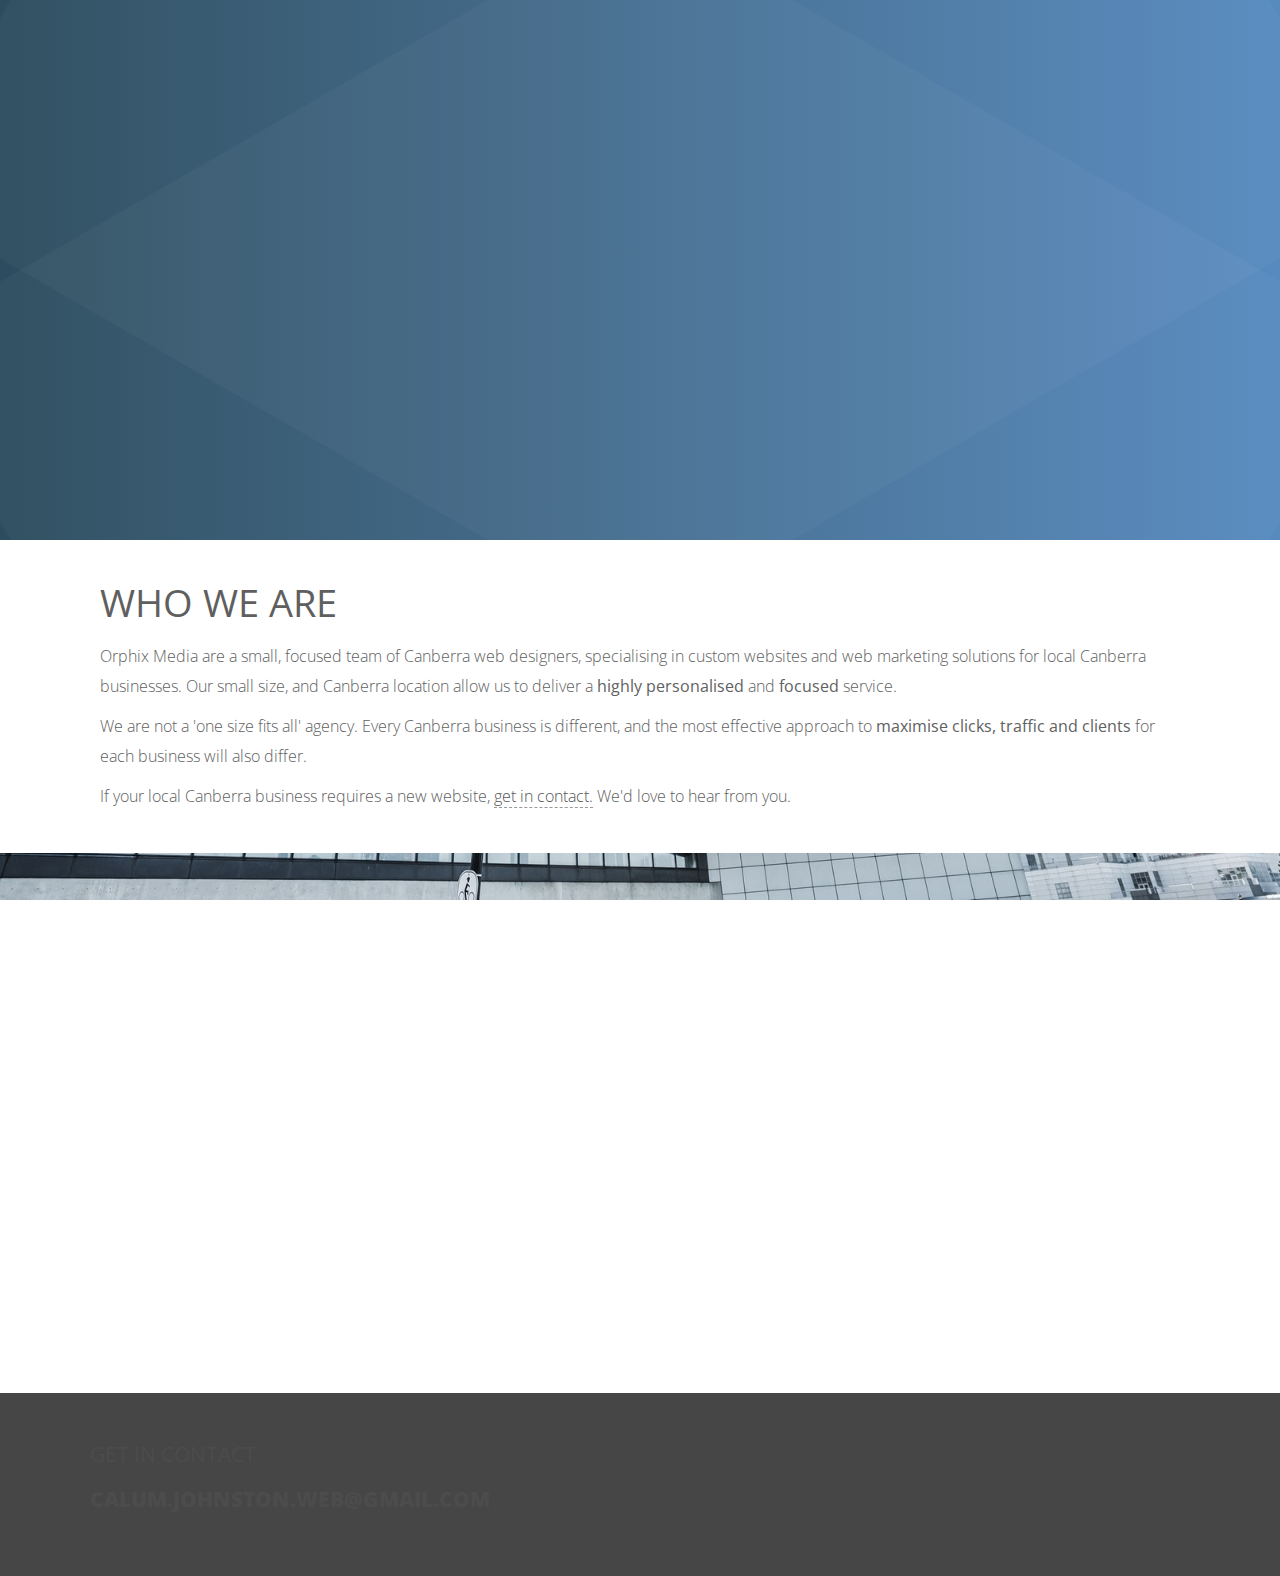
==== commit df6c7e8e: "Update" ====
--- a/about-us/index.html
+++ b/about-us/index.html
@@ -34,7 +34,7 @@
     <header>
         <div class="container">
             <a class="logo-link" href="/">
-                <h1 class="logo"><i class="fa fa-rocket"></i>orphix media</h1>
+                <h1 class="logo">orphix media</h1>
             </a>
             <i class="fa fa-bars toggle-menu"></i>
             <nav>
--- a/css/style.css
+++ b/css/style.css
@@ -125,7 +125,14 @@
     animation-fill-mode: forwards;
 }
 #lead-text{
+    font-size:62px;
+    line-height:62px;
     text-align:right;
+}
+.splash-cont {
+    background: url("../images/bg.jpg");
+    background-size: cover;
+    background-position: center;
 }
 .splash .container h2{
     width:100%;
@@ -146,7 +153,7 @@
     animation-delay: 300ms;
     opacity:0;
     margin: 0 auto;
-    width: 470px;
+    width: 74em;
     cursor: default;
 }
 
@@ -387,8 +394,22 @@
     line-height:18px;
     padding-bottom: 3px;
 }
-
-
+.three-panel {
+    width:70em;
+    margin:0 auto;
+    overflow: hidden;
+    padding:5em 0;
+}
+.three-panel__panel {
+    width:33.3333%;
+    float:left;
+    padding:0.2em 1em;
+}
+.three-panel__panel h2 {
+    width: 9em;
+    font-size: 1.6em;
+    color: #4d80c1;
+}
 @media (max-width: 1450px){
 
     .title{
@@ -595,7 +616,7 @@
 }
 
 .splash{
-    background: linear-gradient(to right, #ce7272, #8d6bd0);
+    background: linear-gradient(to right, #214356f2, #004e9ea8);
     height: auto;
     min-height: 60vh;
     overflow: hidden;
@@ -993,4 +1014,9 @@
     .contact h1{
       font-size:18px;
     }
-}
+    .contact-info{
+        width:100%;
+        text-align: left;
+        display: inline-block;
+    }
+}
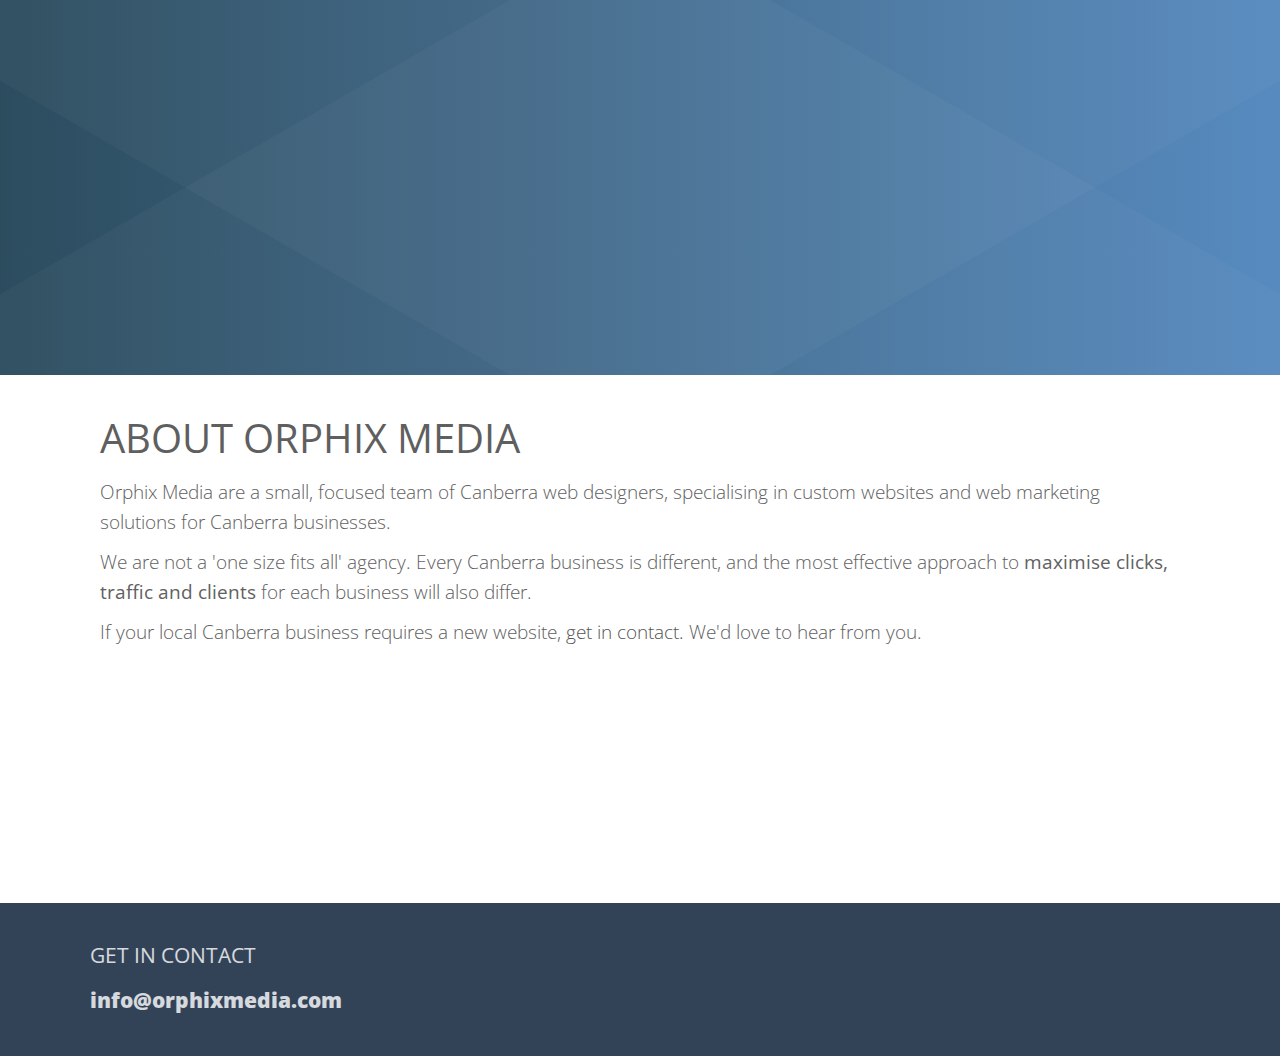
==== commit b1009e35: "style" ====
--- a/about-us/index.html
+++ b/about-us/index.html
@@ -48,7 +48,7 @@
         </div>
     </header>
 
-    <section class="splash" style="height:35vh">
+    <section class="splash" style="height:25em;min-height:0">
         <div class="container intro">
             <div class="lead-container">
                 <h1 id="lead-text">About Us</h1>
@@ -58,30 +58,26 @@
         </div>
     </section>
 
-    <section class="upsell" style="padding:1em 0;background: #fff;padding: 5em 0;color: #616161;font-size: 16px;">
+    <section class="upsell" style="min-height: 33em;padding:1em 0;background: #fff;padding: 5em 0;color: #616161;font-size: 16px;">
         <div style="max-width:1080px;margin:0 auto;">
-            <h3 class="case-study-header" style="font-size:2.4em;color:#5f5f5f;margin:0;">WHO WE ARE</h3>
-            <p>Orphix Media are a small, focused team of Canberra web designers, specialising in custom websites and web marketing
-                solutions for local Canberra businesses. Our small size, and Canberra location allow us to deliver a <b>highly personalised</b>                and <b>focused</b> service.</p>
-            <p>We are not a 'one size fits all' agency. Every Canberra business is different, and the most effective approach
-                to
-                <b> maximise clicks, traffic and clients</b> for each business will also differ.</p>
-            <p>If your local Canberra business requires a new website, <a href="mailto:calum.johnston.web@gmail.com" style="border-bottom:1px dashed #999">get in contact.</a>                We'd love to hear from you.</p>
-
-        </div>
-    </section>
-    <section id='laptop-desk' style="padding:0;height:60vh;background-position:top"></section>
-
-    <section style="background: #464646;padding: 2em 0;">
-        <div class="container intro">
-
-            <div>
-                <h3 class="case-study-header" style="opacity:0.6;font-size:1.4em;margin:0"><a style='color:unset;text-align:left;display:inline;line-height:45px;' href="mailto:calum.johnston.web@gmail.com">GET IN CONTACT<br><span style="font-weight:800;">calum.johnston.web@gmail.com</span></a></h3>
-            </div>
+            <h3 class="case-study-header" style="font-size:2.5em;color:#5f5f5f;margin:0;">About Orphix Media</h3>
+            <p style='font-size:1.2em;'>Orphix Media are a small, focused team of Canberra web designers, specialising in custom websites and web marketing
+                solutions for Canberra businesses. <p style='font-size:1.2em;'>We are not a 'one size fits all' agency. Every Canberra business is different, and the most effective approach
+                to<b> maximise clicks, traffic and clients</b> for each business will also differ.</p>
+            <p style='font-size:1.2em;'>If your local Canberra business requires a new website, <a href="/contact">get in contact.</a> We'd love to hear from you.</p>
 
         </div>
     </section>
 
+    <section style="background: #324358;padding: 1em;">
+            <div class="container intro">
+    
+                <div>
+                    <h3 style="color:#fff;opacity:0.8;font-size:1.4em;margin:0"><a style='color:unset;text-align:left;display:inline;line-height:45px;' href="mailto:info@orphixmedia.com">GET IN CONTACT<br><span style="font-weight:800;">info@orphixmedia.com</span></a></h3>
+                </div>
+    
+            </div>
+        </section>
     <script src="https://code.jquery.com/jquery-1.11.3.min.js"></script>
     <script src="../js/grid.js"></script>
     <script src="../js/script.js"></script>
--- a/css/style.css
+++ b/css/style.css
@@ -618,7 +618,7 @@
 .splash{
     background: linear-gradient(to right, #214356f2, #004e9ea8);
     height: auto;
-    min-height: 60vh;
+    min-height: 67vh;
     overflow: hidden;
     position: relative;
 }
@@ -651,10 +651,19 @@
 }
 .splash h2{
     margin-bottom: 40px;
-    opacity: 0.6;
+    opacity: 0.7;
     font-size:22px;
 }
-
+.cta-btn {
+    float: right;
+    font-size: 1em;
+    text-transform: uppercase;
+    border: 1px solid #c0d7ffe0;
+    padding: 0.6em 1.5em;
+    color: #c0d7ffe0;
+    margin-right: 0.5em;
+    background: none;
+}
 .overview{
     text-align: center;
 
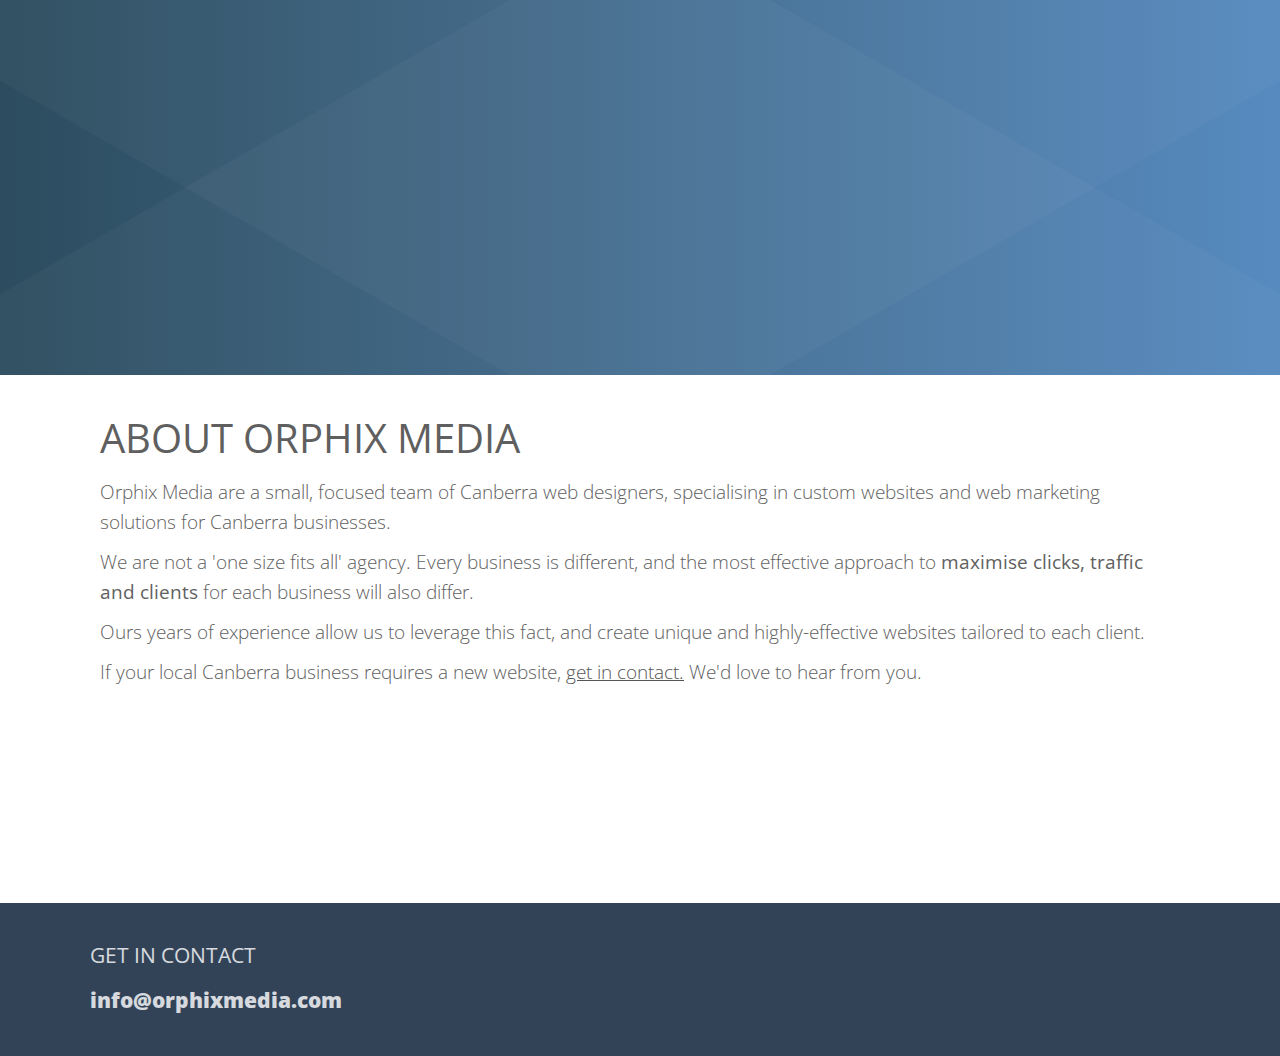
==== commit e12f8c17: "copy" ====
--- a/about-us/index.html
+++ b/about-us/index.html
@@ -52,7 +52,7 @@
         <div class="container intro">
             <div class="lead-container">
                 <h1 id="lead-text">About Us</h1>
-                <h2><b>Orphix Media</b> Website Design Canberra</h2>
+                <h2></h2>
 
             </div>
         </div>
@@ -62,9 +62,9 @@
         <div style="max-width:1080px;margin:0 auto;">
             <h3 class="case-study-header" style="font-size:2.5em;color:#5f5f5f;margin:0;">About Orphix Media</h3>
             <p style='font-size:1.2em;'>Orphix Media are a small, focused team of Canberra web designers, specialising in custom websites and web marketing
-                solutions for Canberra businesses. <p style='font-size:1.2em;'>We are not a 'one size fits all' agency. Every Canberra business is different, and the most effective approach
-                to<b> maximise clicks, traffic and clients</b> for each business will also differ.</p>
-            <p style='font-size:1.2em;'>If your local Canberra business requires a new website, <a href="/contact">get in contact.</a> We'd love to hear from you.</p>
+                solutions for Canberra businesses. <p style='font-size:1.2em;'>We are not a 'one size fits all' agency. Every business is different, and the most effective approach
+                to<b> maximise clicks, traffic and clients</b> for each business will also differ.</p> <p style='font-size:1.2em;'>Ours years of experience allow us to leverage this fact, and create unique and highly-effective websites tailored to each client. </p>
+            <p style='font-size:1.2em;'>If your local Canberra business requires a new website, <a href="/contact" style='text-decoration:underline'>get in contact.</a> We'd love to hear from you.</p>
 
         </div>
     </section>
